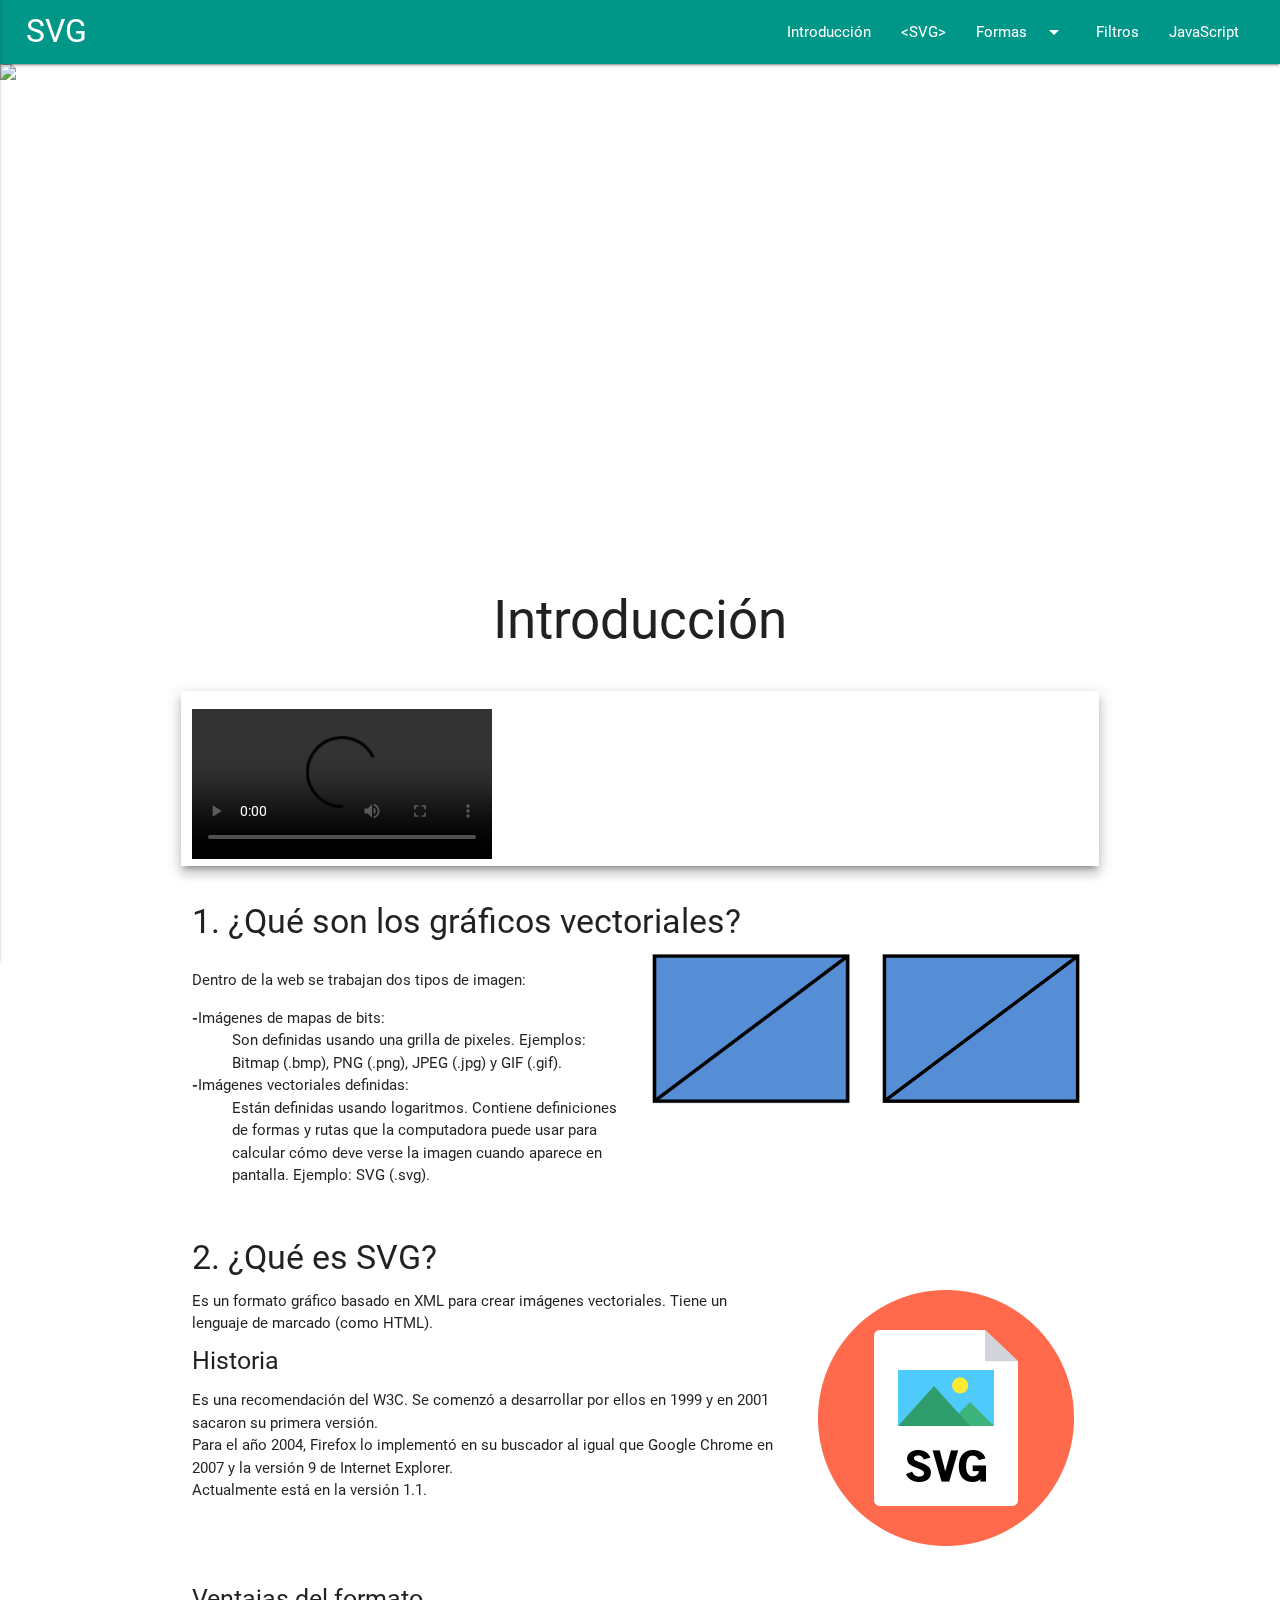
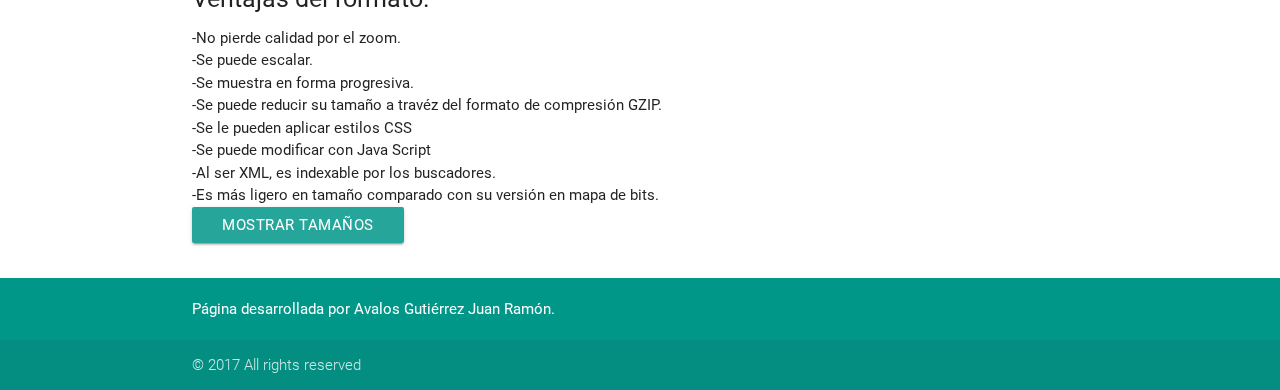
==== Templates/index.html @ 7ae0edab "[STYLE] Modified style with dropdown_navbar and added page basic_shapes" ====
<!DOCTYPE html>
<html>
  <head>
    <meta charset="utf-8"/>
    <meta http-equiv="X-UA-Compatible" content="IE=edge"/>
    <meta name="viewpiort" content="width=device-width, initial-scale=1"/>

    <title>Página de inicio</title>

    <link href="../Styles/index_style.css"  rel="stylesheet" type="text/css">
    <link href="http://fonts.googleapis.com/icon?family=Material+Icons" rel="stylesheet">
    <link type="text/css" rel="stylesheet" href="../Resources/materialize/css/materialize.min.css"  media="screen,projection"/>

    <link rel="shortcut icon" href="../Resources/svg-flat.png" type="image/png"/>
  </head>
  <body>
      <ul class="dropdown-content" id="dropdown_shapes">
        <li><a href="basic_shapes.html">Formas Básicas</a></li>
        <li class="divider"></li>
        <li><a href="path_page.html">&#60PATH&#62</a></li>
      </ul>
      <ul class="dropdown-content" id="dropdown_shapes_2">
        <li><a href="basic_shapes.html">Formas Básicas</a></li>
        <li class="divider"></li>
        <li><a href="path_page.html">&#60PATH&#62</a></li>
      </ul>
      <nav class="teal">
        <div class="nav-wrapper">
          <a href="#!" class="brand-logo" id="title_logo">SVG</a>
          <a href="#" data-activates="mobile-demo" class="button-collapse"><i class="material-icons">menu</i></a>
          <ul class="right hide-on-med-and-down" id="menu_header">
            <li><a href="index.html">Introducción</a></li>
            <li><a href="introsvg.html">&#60SVG&#62</a></li>
            <li><a class="dropdown-button" href="#!" data-activates="dropdown_shapes">Formas<i class="material-icons right">arrow_drop_down</i></a></li>
            <li><a href="collapsible.html">Filtros</a></li>
            <li><a href="mobile.html">JavaScript</a></li>
          </ul>
          <ul class="side-nav" id="mobile-demo">
            <li><a href="index.html">Introducción</a></li>
            <li><a href="introsvg.html">&#60SVG&#62</a></li>
            <li><a class="dropdown-button" href="#!" data-activates="dropdown_shapes_2">Formas<i class="material-icons right">arrow_drop_down</i></a></li>
            <li><a href="collapsible.html">Filtros</a></li>
            <li><a href="mobile.html">JavaScript</a></li>
          </ul>
        </div>
      </nav>

      <div class="parallax-container">
        <div class="parallax"><img src="../Resources/green-polygon-wallpaper.jpg"/></div>

          <div class="row container" id="row_container_top">
            <div class="col s12 m12 l12 xl12">
              <h1 class="center-align white-text"><b>Bienvenido al mundo de SVG</b></h1>
              <h4 class="center-align white-text">Scalable Vector Graphics</h4>
              <h5 class="center-align white-text">(Gráficos basados en vectores escalables)</h5>
            </div>
          </div>
      </div>

      <div class="container" id="container_top">
        <div class="row">
          <div class="col s12 m12 l12 xl12">
            <h2 class="center-align">Introducción</h2>
          </div>
        </div>
        <div class="row">
          <div class="col s12 m12 l12 xl12 z-depth-4" id="video_responsive">
            <video class="responsive-video" controls>
              <source src="../Resources/svgintroduction.mp4" type="video/mp4"/>
            </video>
          </div>
        </div>

        <div class="row">
          <div class="col s12 m12 l12 xl12">
            <h4>1. ¿Qué son los gráficos vectoriales?</h4>
          </div>
          <div class="col s12 m12 l6 xl6">
            <p>Dentro de la web se trabajan dos tipos de imagen:</p>
            <dl>
              <dt><b>-</b>Imágenes de mapas de bits: </dt>
              <dd>Son definidas usando una grilla de pixeles. Ejemplos: Bitmap (.bmp), PNG (.png), JPEG (.jpg) y GIF (.gif).</dd>
              <dt><b>-</b>Imágenes vectoriales definidas: </dt>
              <dd>Están definidas usando logaritmos. Contiene definiciones de formas y rutas que la computadora puede usar para calcular cómo deve verse la imagen cuando aparece en pantalla. Ejemplo: SVG (.svg).</dd>
            </dl>
          </div>
          <div class="col s12 m12 l6 xl6">
            <div class="row">
              <div class="col s6 m6 l6 xl6">
                  <img src="../Resources/rectangulo-azulpng.png" alt="Rectangulo azul" width="100%" id="rectangulo_png"/>
              </div>
              <div class="col s6 m6 l6 xl6">
                <img src="../Resources/rectangulo-azulsvg.png" alt="rectangulo svg" srcset="../Resources/rectangulo-azulsvg.svg" id="rectangulo_svg" width="100%"/>
              </div>
            </div>
          </div>
        </div>
        <div class="row">
          <div class="col s12 m12 l12 xl12">
            <h4>2. ¿Qué es SVG?</h4>
          </div>
          <div class="col s12 m12 l4 push-l8 xl4 push-xl8 center-align">
            <img src="../Resources/svg-flat.png" alt="signo de svg" height="100%"/>
          </div>
          <div class="col s12 m12 l8 pull-l4 xl8 pull-xl4">
            Es un formato gráfico basado en XML para crear imágenes vectoriales. Tiene un lenguaje de marcado (como HTML).<br/>
            <h5>Historia</h5>
            <p>Es una recomendación del W3C. Se comenzó a desarrollar por ellos en 1999 y en 2001 sacaron su primera versión.<br/>
            Para el año 2004, Firefox lo implementó en su buscador al igual que Google Chrome en 2007 y la versión 9 de Internet Explorer.<br/>
            Actualmente está en la versión 1.1.</p>
          </div>
        </div>
        <div class="row">
          <div class="col s12 m12 l12 xl12">
            <h5>Ventajas del formato.</h5>
            <ul>
                <li>-No pierde calidad por el zoom.</li>
                <li>-Se puede escalar.</li>
                <li>-Se muestra en forma progresiva.</li>
                <li>-Se puede reducir su tamaño a travéz del formato de compresión GZIP.</li>
                <li>-Se le pueden aplicar estilos CSS</li>
                <li>-Se puede modificar con Java Script</li>
                <li>-Al ser XML, es indexable por los buscadores.</li>
                <li>-Es más ligero en tamaño comparado con su versión en mapa de bits. <br/><button class="waves-effect waves-light btn" id="boton_mostrar">Mostrar tamaños</button></li>
            </ul>
          </div>
        </div>
      </div>

      <footer class="page-footer teal">
          <div class="container">
            <div class="row">
              <div class="col l12 s12">
                <span class="white-text" id="pie">Página desarrollada por Avalos Gutiérrez Juan Ramón.</span>
              </div>
            </div>
          </div>
          <div class="footer-copyright">
            <div class="container">
              © 2017 All rights reserved
            </div>
          </div>
      </footer>

    <script type="text/javascript" src="../Resources/jquery/dist/jquery.min.js"></script>
    <script type="text/javascript" src="../Resources/materialize/js/materialize.min.js"></script>

    <script type="text/javascript" src="../Resources/normalevents.js"></script>
  </body>
</html>
---- Styles/index_style.css ----
#row_container_top{
  padding-top:3%;
  padding-bottom:2%;
  margin-top:7%;
}
 #menu_header{
  padding-right:2%;
}
#title_logo{
  padding-left:2%;
}
#video_responsive{
  padding-top:2%;
}
.namespaces_example{
  text-indent: 2em;
}
.namespace_definition{
  text-align: justify;
}
blockquote{
  border-left-color:rgb(77,182,172);
}
.prefijos, #secret_part{
  opacity:0;
}
.ventaja-desventaja{
  padding:2%;
}
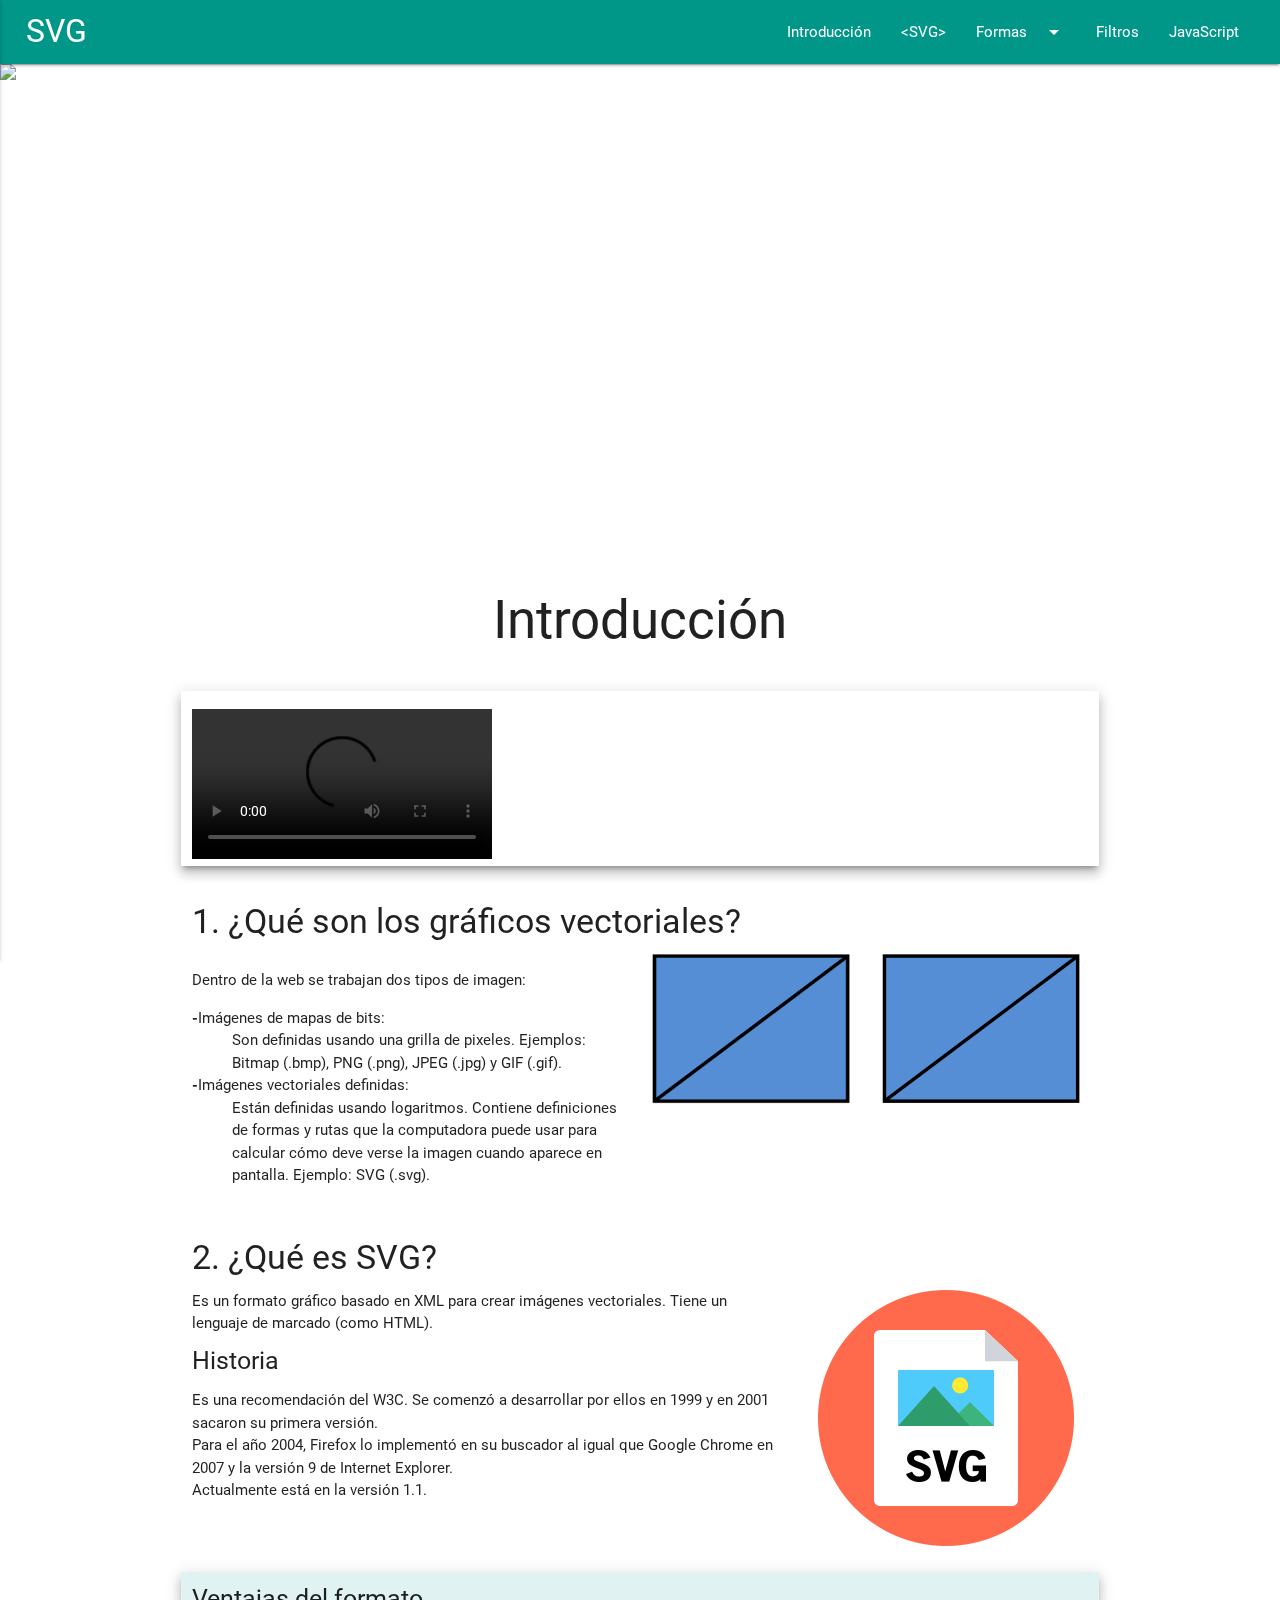
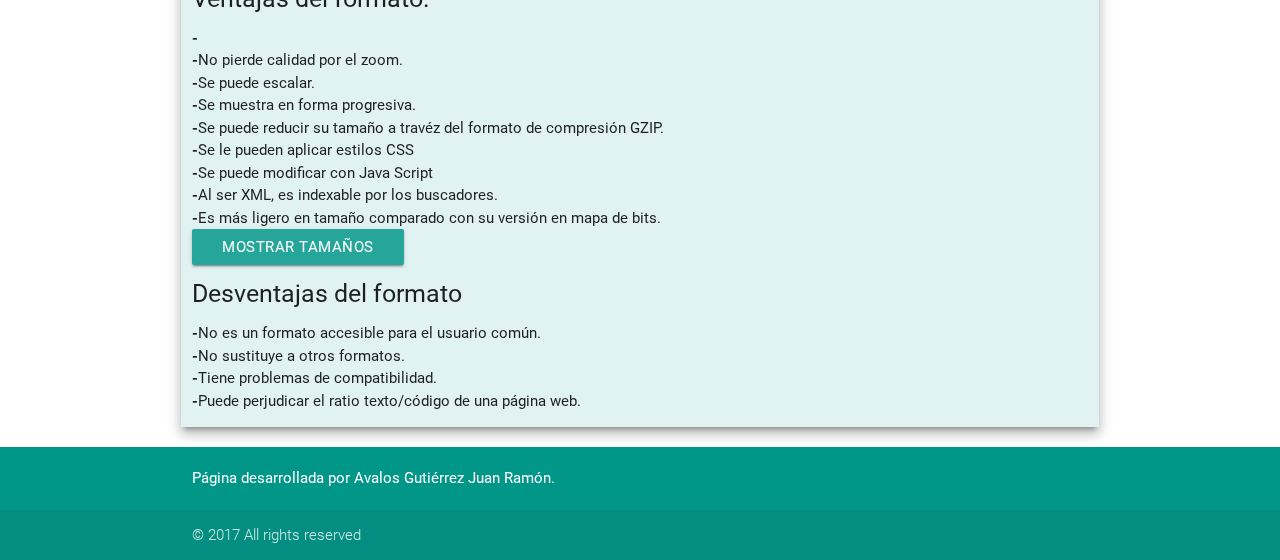
==== commit 98320301: "[FEAT] Created the first basic shape of the page and modified some parts of the style" ====
--- a/Templates/index.html
+++ b/Templates/index.html
@@ -111,17 +111,24 @@
           </div>
         </div>
         <div class="row">
-          <div class="col s12 m12 l12 xl12">
+          <div class="col s12 m12 l12 xl112 z-depth-4 ventaja-desventaja #e0f2f1 teal lighten-5">
             <h5>Ventajas del formato.</h5>
+            <ul><li><b>-</b></li>
+                <li><b>-</b>No pierde calidad por el zoom.</li>
+                <li><b>-</b>Se puede escalar.</li>
+                <li><b>-</b>Se muestra en forma progresiva.</li>
+                <li><b>-</b>Se puede reducir su tamaño a travéz del formato de compresión GZIP.</li>
+                <li><b>-</b>Se le pueden aplicar estilos CSS</li>
+                <li><b>-</b>Se puede modificar con Java Script</li>
+                <li><b>-</b>Al ser XML, es indexable por los buscadores.</li>
+                <li><b>-</b>Es más ligero en tamaño comparado con su versión en mapa de bits. <br/><button class="waves-effect waves-light btn" id="boton_mostrar">Mostrar tamaños</button></li>
+            </ul>
+            <h5>Desventajas del formato</h5>
             <ul>
-                <li>-No pierde calidad por el zoom.</li>
-                <li>-Se puede escalar.</li>
-                <li>-Se muestra en forma progresiva.</li>
-                <li>-Se puede reducir su tamaño a travéz del formato de compresión GZIP.</li>
-                <li>-Se le pueden aplicar estilos CSS</li>
-                <li>-Se puede modificar con Java Script</li>
-                <li>-Al ser XML, es indexable por los buscadores.</li>
-                <li>-Es más ligero en tamaño comparado con su versión en mapa de bits. <br/><button class="waves-effect waves-light btn" id="boton_mostrar">Mostrar tamaños</button></li>
+              <li><b>-</b>No es un formato accesible para el usuario común.</li>
+              <li><b>-</b>No sustituye a otros formatos.</li>
+              <li><b>-</b>Tiene problemas de compatibilidad.</li>
+              <li><b>-</b>Puede perjudicar el ratio texto/código de una página web.</li>
             </ul>
           </div>
         </div>
--- a/Styles/index_style.css
+++ b/Styles/index_style.css
@@ -12,7 +12,7 @@
 #video_responsive{
   padding-top:2%;
 }
-.namespaces_example{
+.namespaces_example, .shapes_indent{
   text-indent: 2em;
 }
 .namespace_definition{
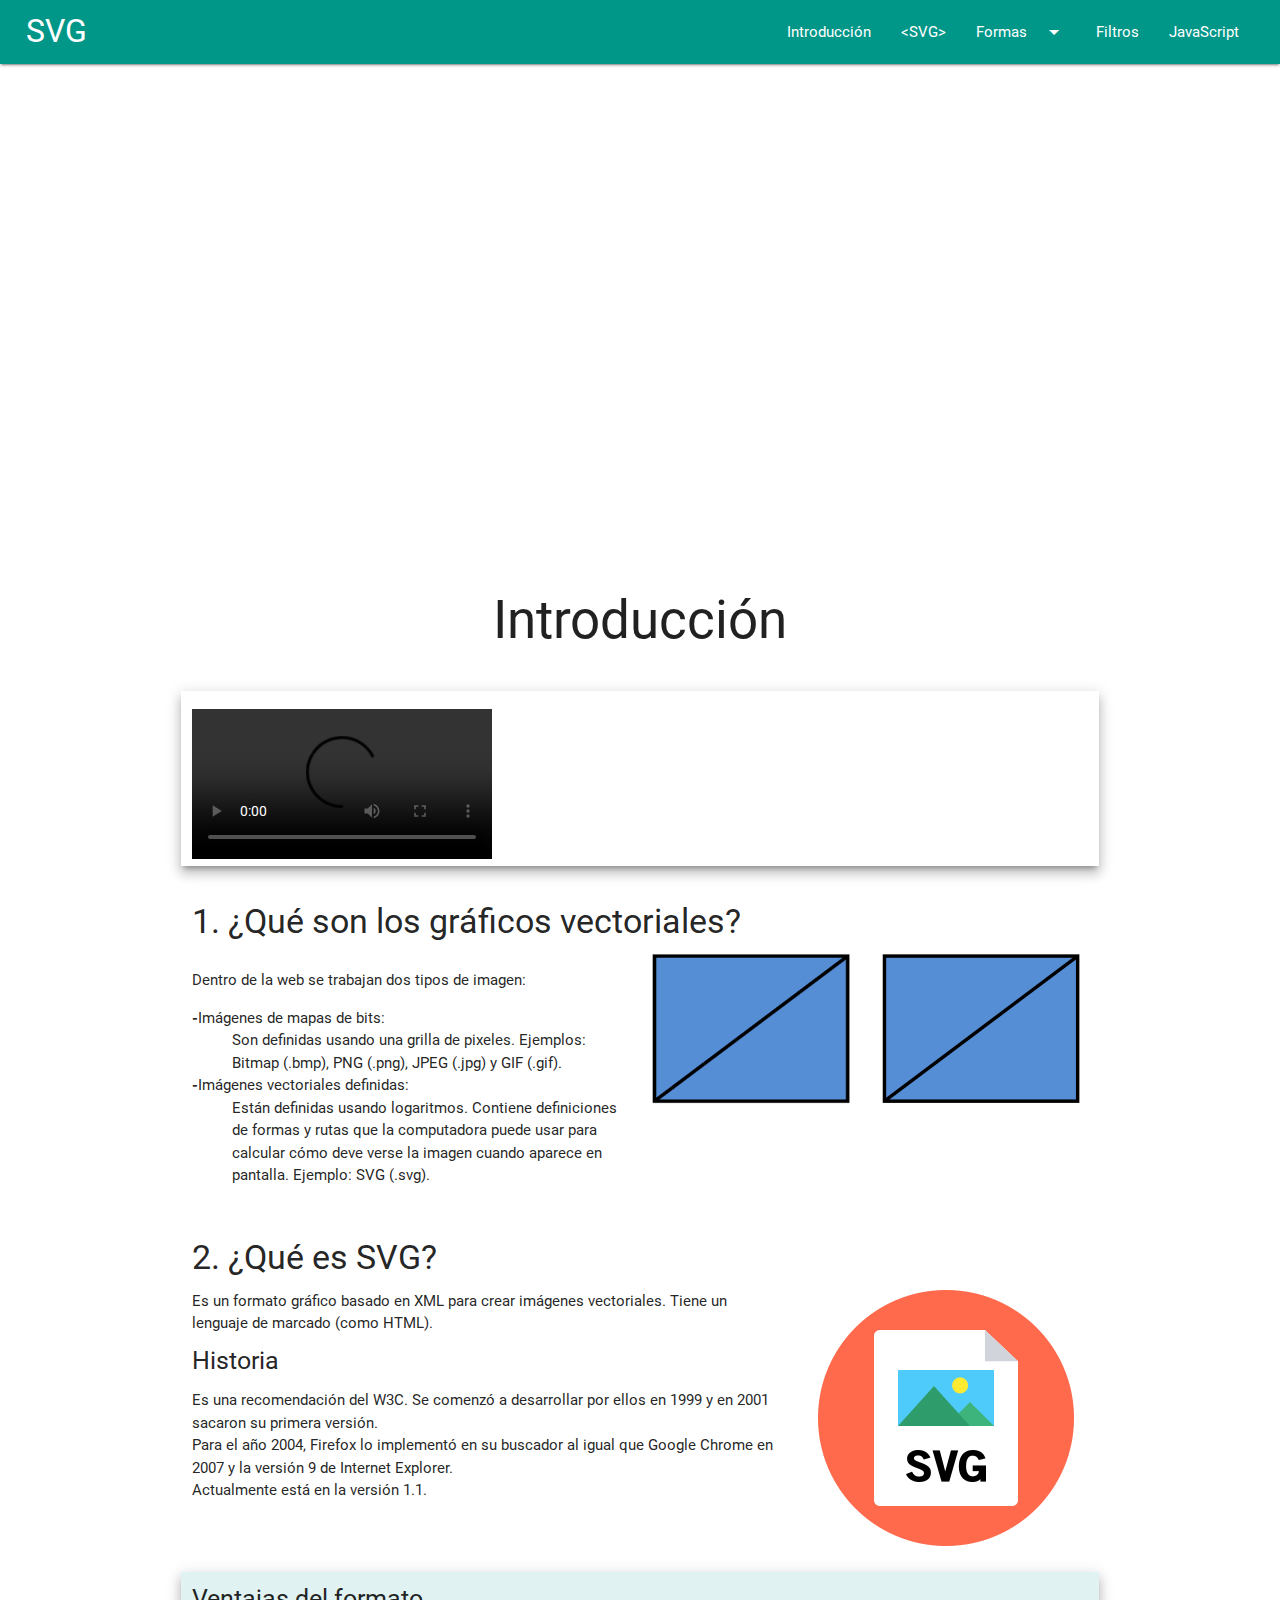
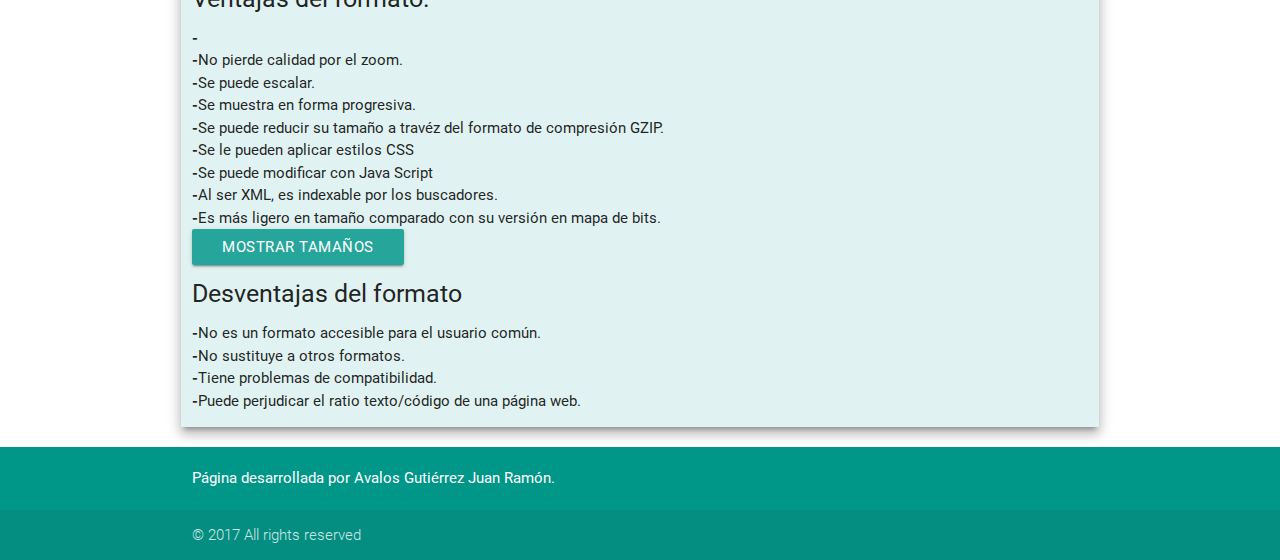
==== commit 64abbe32: "[FIX] Modified part of the examples' js" ====
--- a/Templates/index.html
+++ b/Templates/index.html
@@ -46,7 +46,7 @@
       </nav>
 
       <div class="parallax-container">
-        <div class="parallax"><img src="../Resources/green-polygon-wallpaper.jpg"/></div>
+        <div class="parallax"><img src="../Resources/Green-polygon-wallpaper.jpg"/></div>
 
           <div class="row container" id="row_container_top">
             <div class="col s12 m12 l12 xl12">
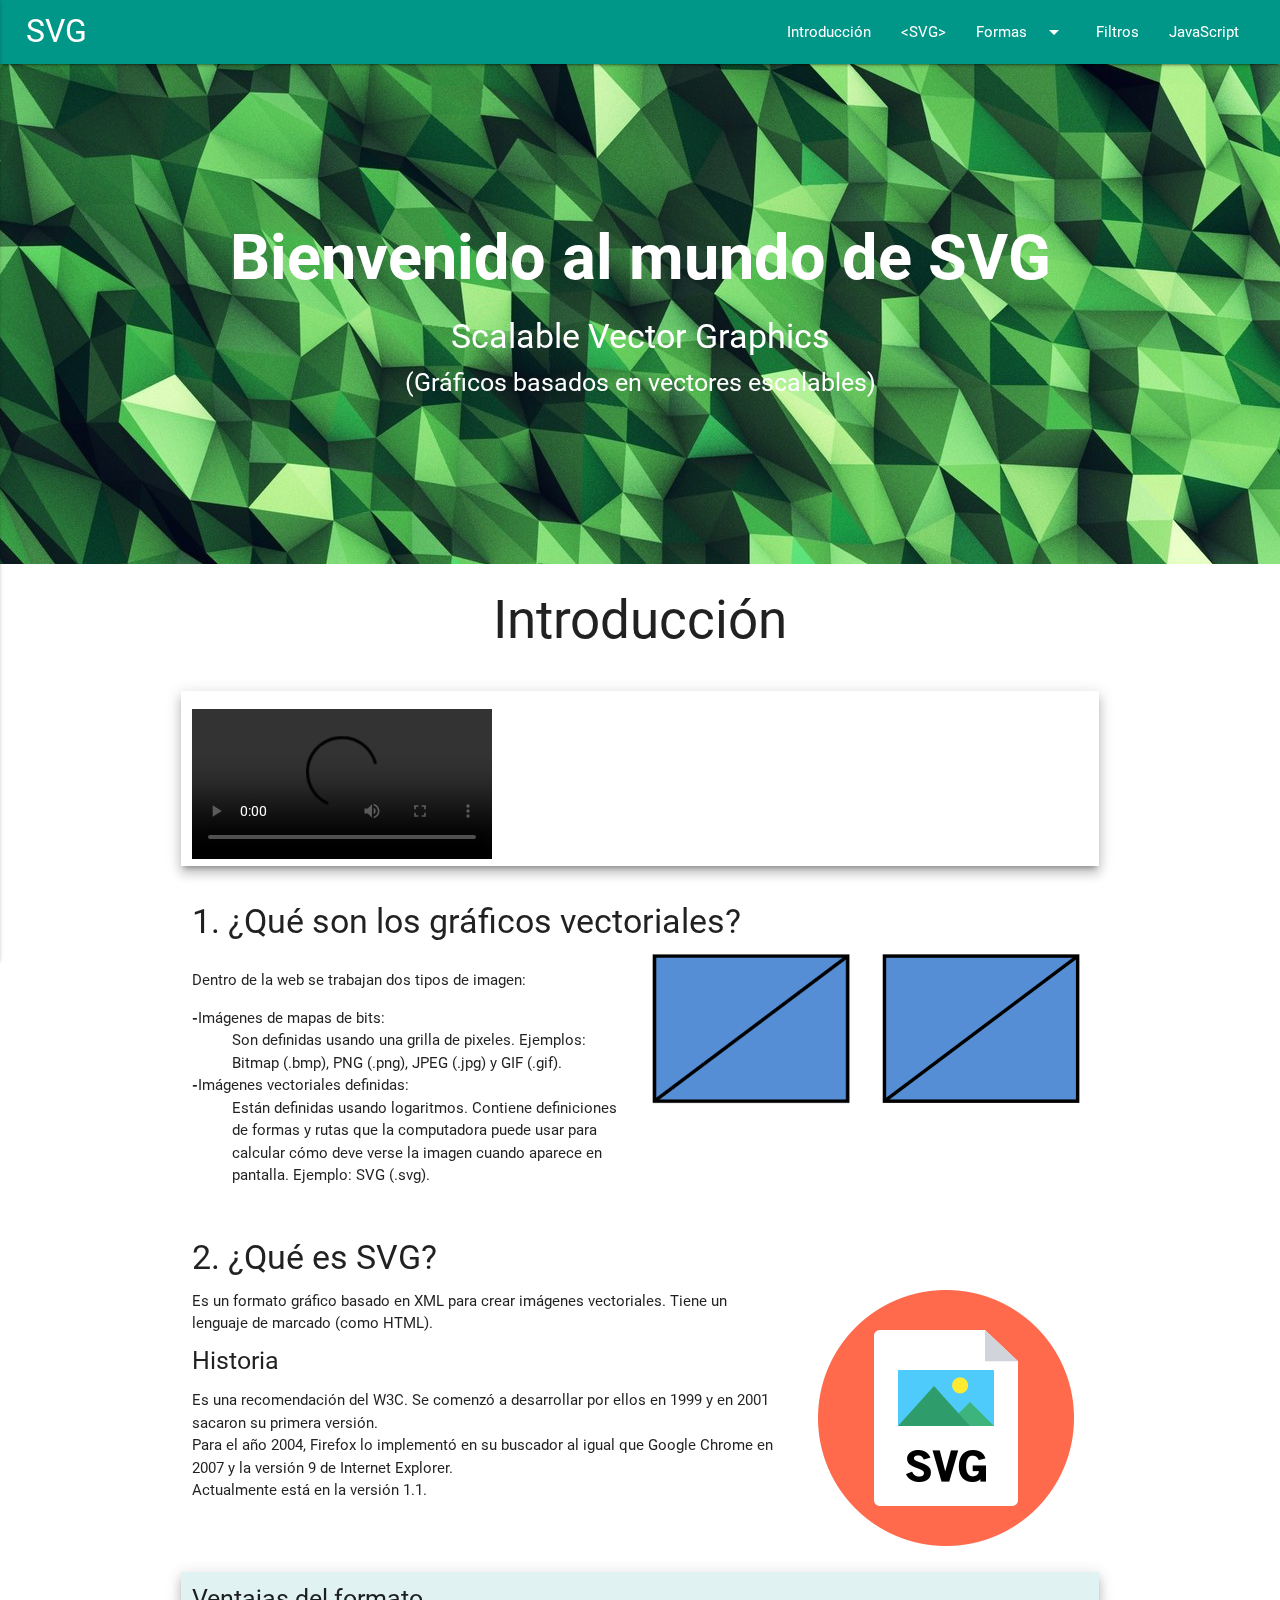
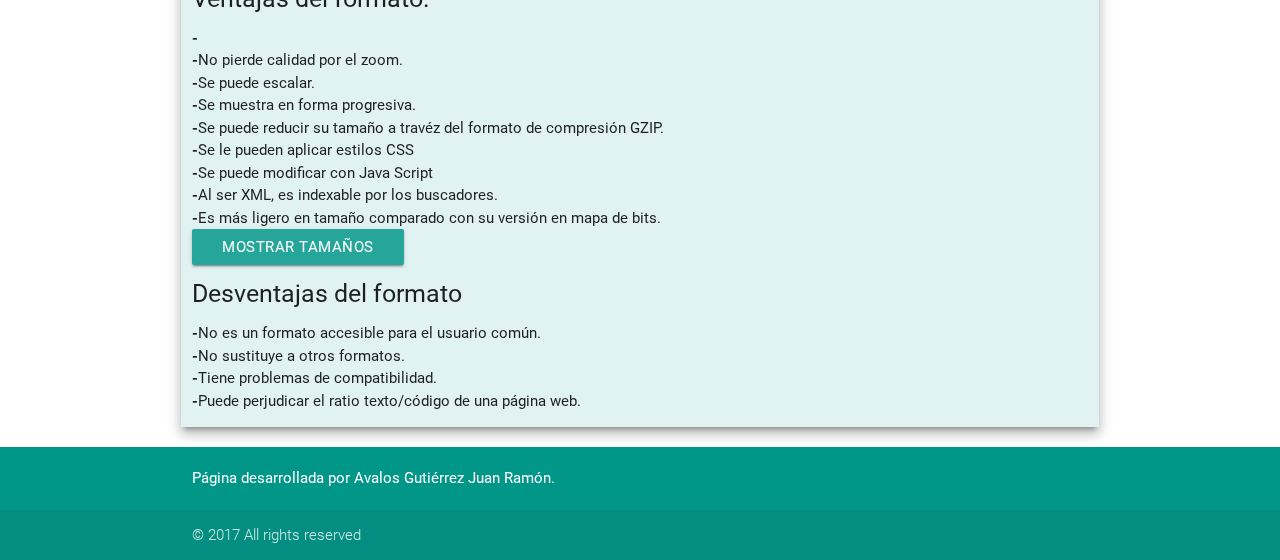
==== commit eeee84ad: "[FIX] Added curveto part in path_page.html and fixed some parts of the another pages" ====
--- a/Templates/index.html
+++ b/Templates/index.html
@@ -17,12 +17,12 @@
       <ul class="dropdown-content" id="dropdown_shapes">
         <li><a href="basic_shapes.html">Formas Básicas</a></li>
         <li class="divider"></li>
-        <li><a href="path_page.html">&#60PATH&#62</a></li>
+        <li><a href="path_page.html">&#60;PATH&#62;</a></li>
       </ul>
       <ul class="dropdown-content" id="dropdown_shapes_2">
         <li><a href="basic_shapes.html">Formas Básicas</a></li>
         <li class="divider"></li>
-        <li><a href="path_page.html">&#60PATH&#62</a></li>
+        <li><a href="path_page.html">&#60;PATH&#62;</a></li>
       </ul>
       <nav class="teal">
         <div class="nav-wrapper">
@@ -30,14 +30,14 @@
           <a href="#" data-activates="mobile-demo" class="button-collapse"><i class="material-icons">menu</i></a>
           <ul class="right hide-on-med-and-down" id="menu_header">
             <li><a href="index.html">Introducción</a></li>
-            <li><a href="introsvg.html">&#60SVG&#62</a></li>
+            <li><a href="introsvg.html">&#60;SVG&#62;</a></li>
             <li><a class="dropdown-button" href="#!" data-activates="dropdown_shapes">Formas<i class="material-icons right">arrow_drop_down</i></a></li>
             <li><a href="collapsible.html">Filtros</a></li>
             <li><a href="mobile.html">JavaScript</a></li>
           </ul>
           <ul class="side-nav" id="mobile-demo">
             <li><a href="index.html">Introducción</a></li>
-            <li><a href="introsvg.html">&#60SVG&#62</a></li>
+            <li><a href="introsvg.html">&#60;SVG&#62;</a></li>
             <li><a class="dropdown-button" href="#!" data-activates="dropdown_shapes_2">Formas<i class="material-icons right">arrow_drop_down</i></a></li>
             <li><a href="collapsible.html">Filtros</a></li>
             <li><a href="mobile.html">JavaScript</a></li>
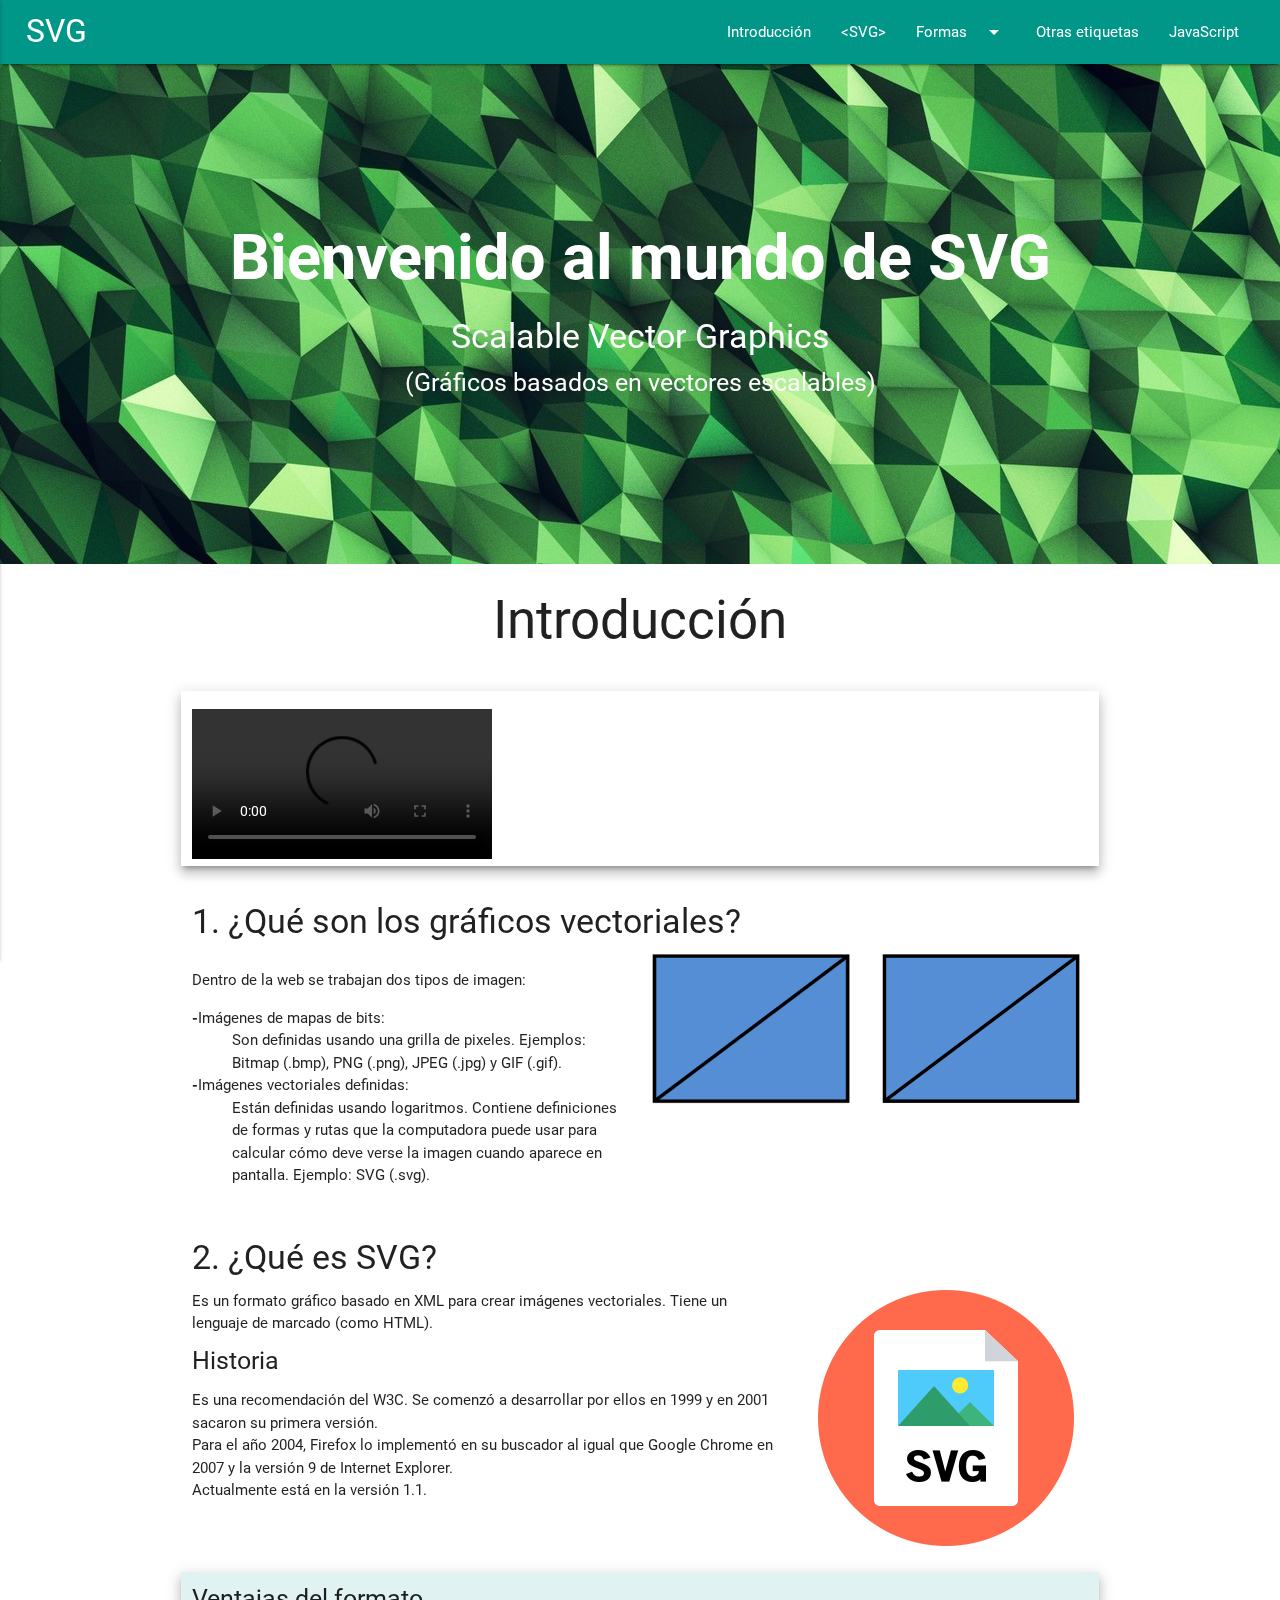
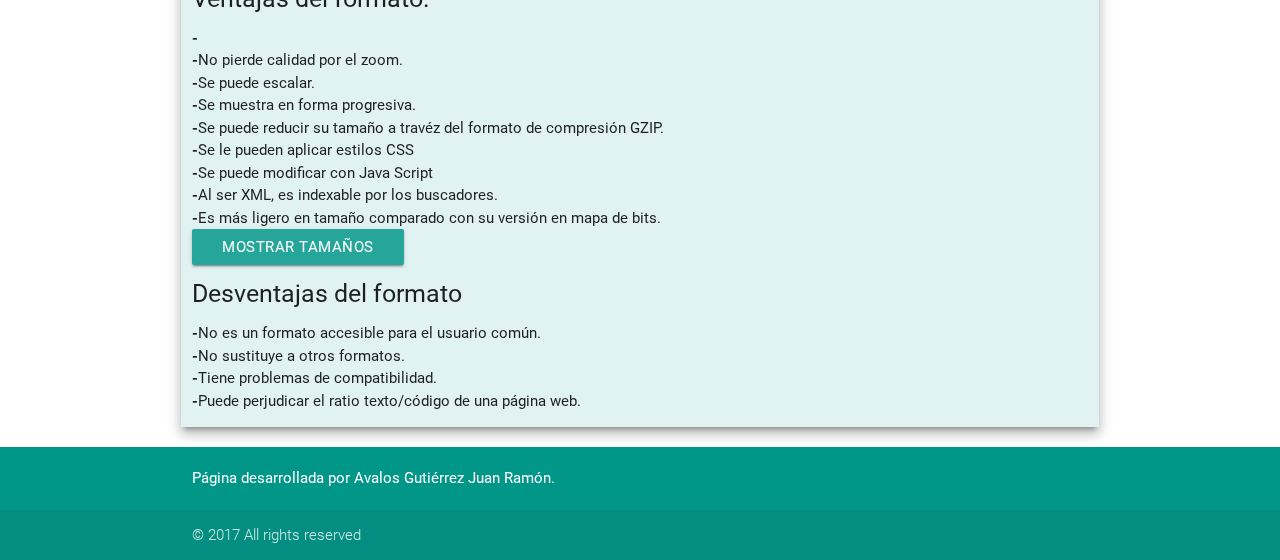
==== commit a1bc5161: "[FEAT] Created page pther_tags.html where there were created part of style and text tags" ====
--- a/Templates/index.html
+++ b/Templates/index.html
@@ -32,14 +32,15 @@
             <li><a href="index.html">Introducción</a></li>
             <li><a href="introsvg.html">&#60;SVG&#62;</a></li>
             <li><a class="dropdown-button" href="#!" data-activates="dropdown_shapes">Formas<i class="material-icons right">arrow_drop_down</i></a></li>
-            <li><a href="collapsible.html">Filtros</a></li>
+            <li><a href="other_tags.html">Otras etiquetas</a></li>
             <li><a href="mobile.html">JavaScript</a></li>
           </ul>
           <ul class="side-nav" id="mobile-demo">
+            <li><h2 class="center-align teal-text">SVG</h2></li>
             <li><a href="index.html">Introducción</a></li>
             <li><a href="introsvg.html">&#60;SVG&#62;</a></li>
             <li><a class="dropdown-button" href="#!" data-activates="dropdown_shapes_2">Formas<i class="material-icons right">arrow_drop_down</i></a></li>
-            <li><a href="collapsible.html">Filtros</a></li>
+            <li><a href="other_tags.html">Otras etiquetas</a></li>
             <li><a href="mobile.html">JavaScript</a></li>
           </ul>
         </div>
--- a/Styles/index_style.css
+++ b/Styles/index_style.css
@@ -21,7 +21,7 @@
 blockquote{
   border-left-color:rgb(77,182,172);
 }
-.prefijos, #secret_part{
+.prefijos, #secret_part, #axis{
   opacity:0;
 }
 .ventaja-desventaja{
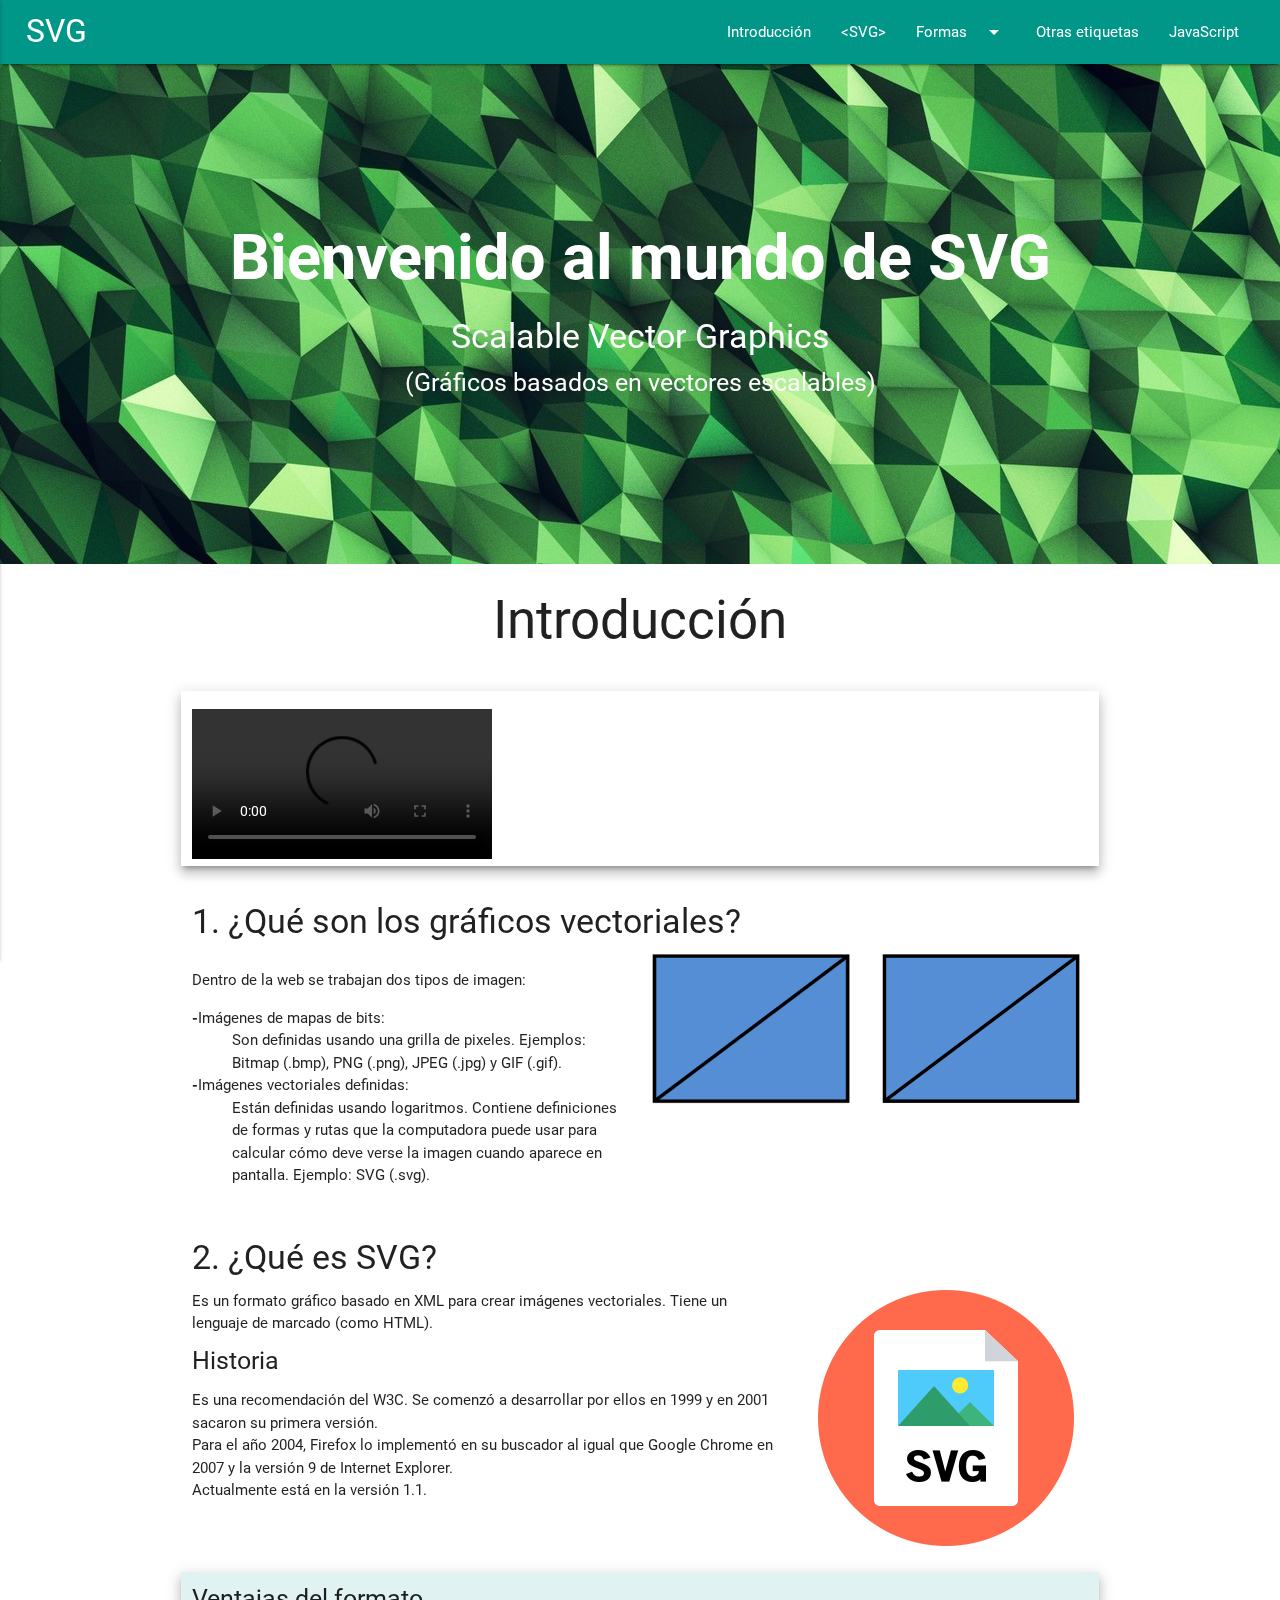
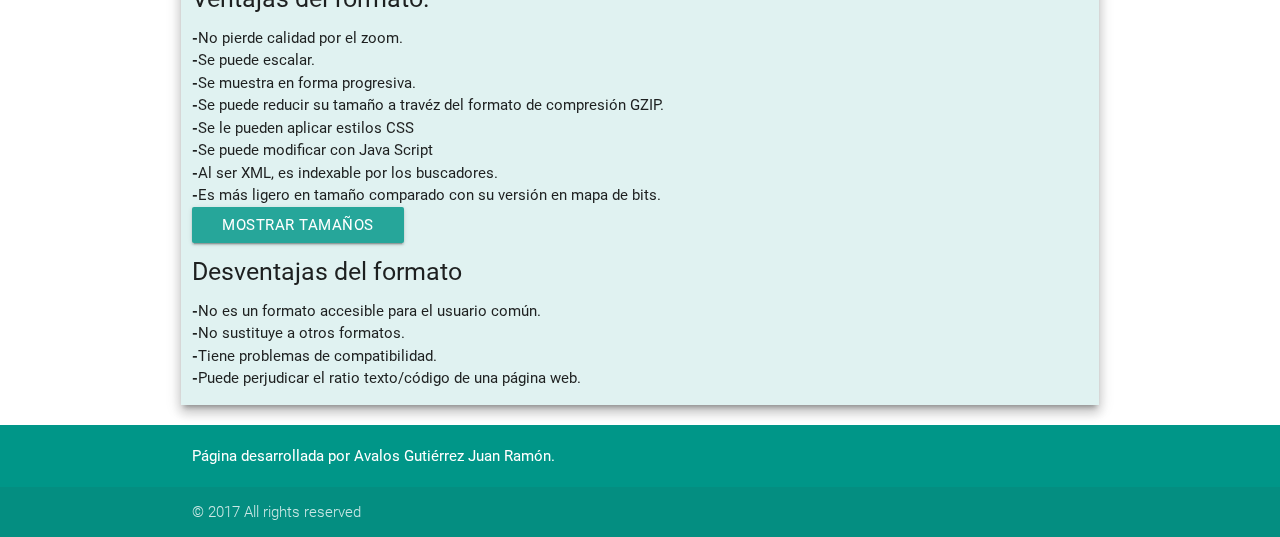
==== commit ee896f08: "[FIX] Created part of image tag in othe_tags.html" ====
--- a/Templates/index.html
+++ b/Templates/index.html
@@ -114,7 +114,7 @@
         <div class="row">
           <div class="col s12 m12 l12 xl112 z-depth-4 ventaja-desventaja #e0f2f1 teal lighten-5">
             <h5>Ventajas del formato.</h5>
-            <ul><li><b>-</b></li>
+            <ul>
                 <li><b>-</b>No pierde calidad por el zoom.</li>
                 <li><b>-</b>Se puede escalar.</li>
                 <li><b>-</b>Se muestra en forma progresiva.</li>
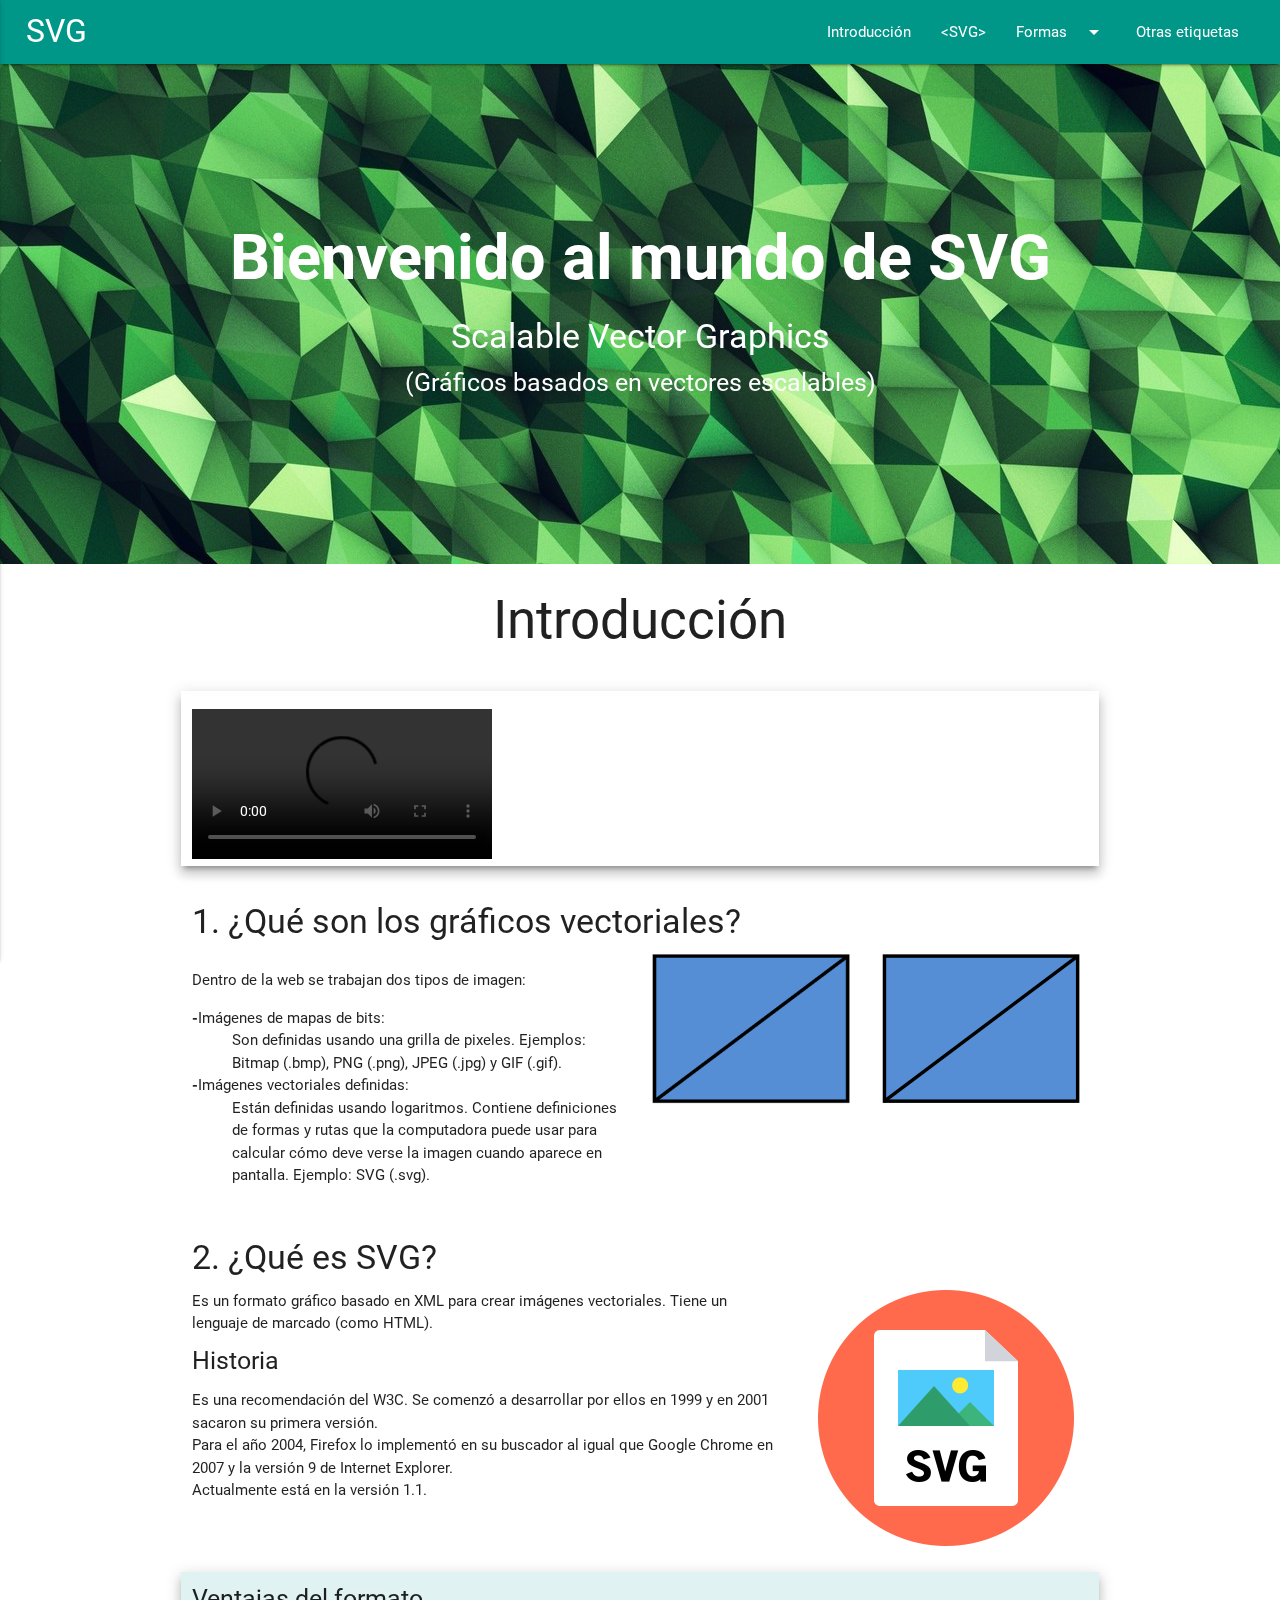
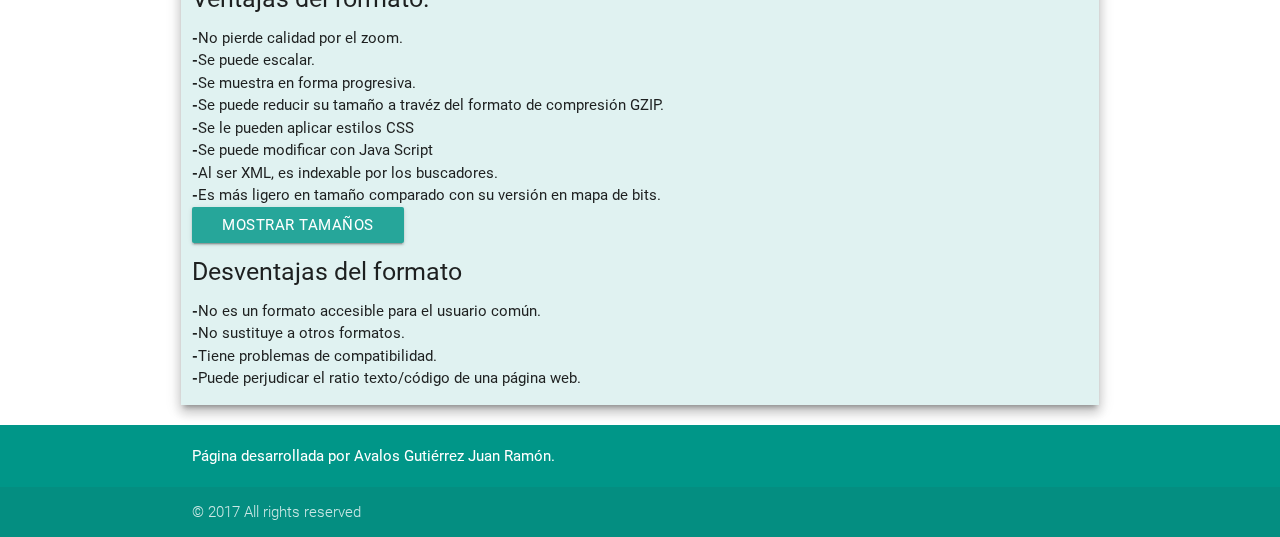
==== commit 25b8eb3d: "[FIX] Aded last part op other_tags.html and maybe finished the proyect until now" ====
--- a/Templates/index.html
+++ b/Templates/index.html
@@ -33,7 +33,6 @@
             <li><a href="introsvg.html">&#60;SVG&#62;</a></li>
             <li><a class="dropdown-button" href="#!" data-activates="dropdown_shapes">Formas<i class="material-icons right">arrow_drop_down</i></a></li>
             <li><a href="other_tags.html">Otras etiquetas</a></li>
-            <li><a href="mobile.html">JavaScript</a></li>
           </ul>
           <ul class="side-nav" id="mobile-demo">
             <li><h2 class="center-align teal-text">SVG</h2></li>
@@ -41,7 +40,6 @@
             <li><a href="introsvg.html">&#60;SVG&#62;</a></li>
             <li><a class="dropdown-button" href="#!" data-activates="dropdown_shapes_2">Formas<i class="material-icons right">arrow_drop_down</i></a></li>
             <li><a href="other_tags.html">Otras etiquetas</a></li>
-            <li><a href="mobile.html">JavaScript</a></li>
           </ul>
         </div>
       </nav>
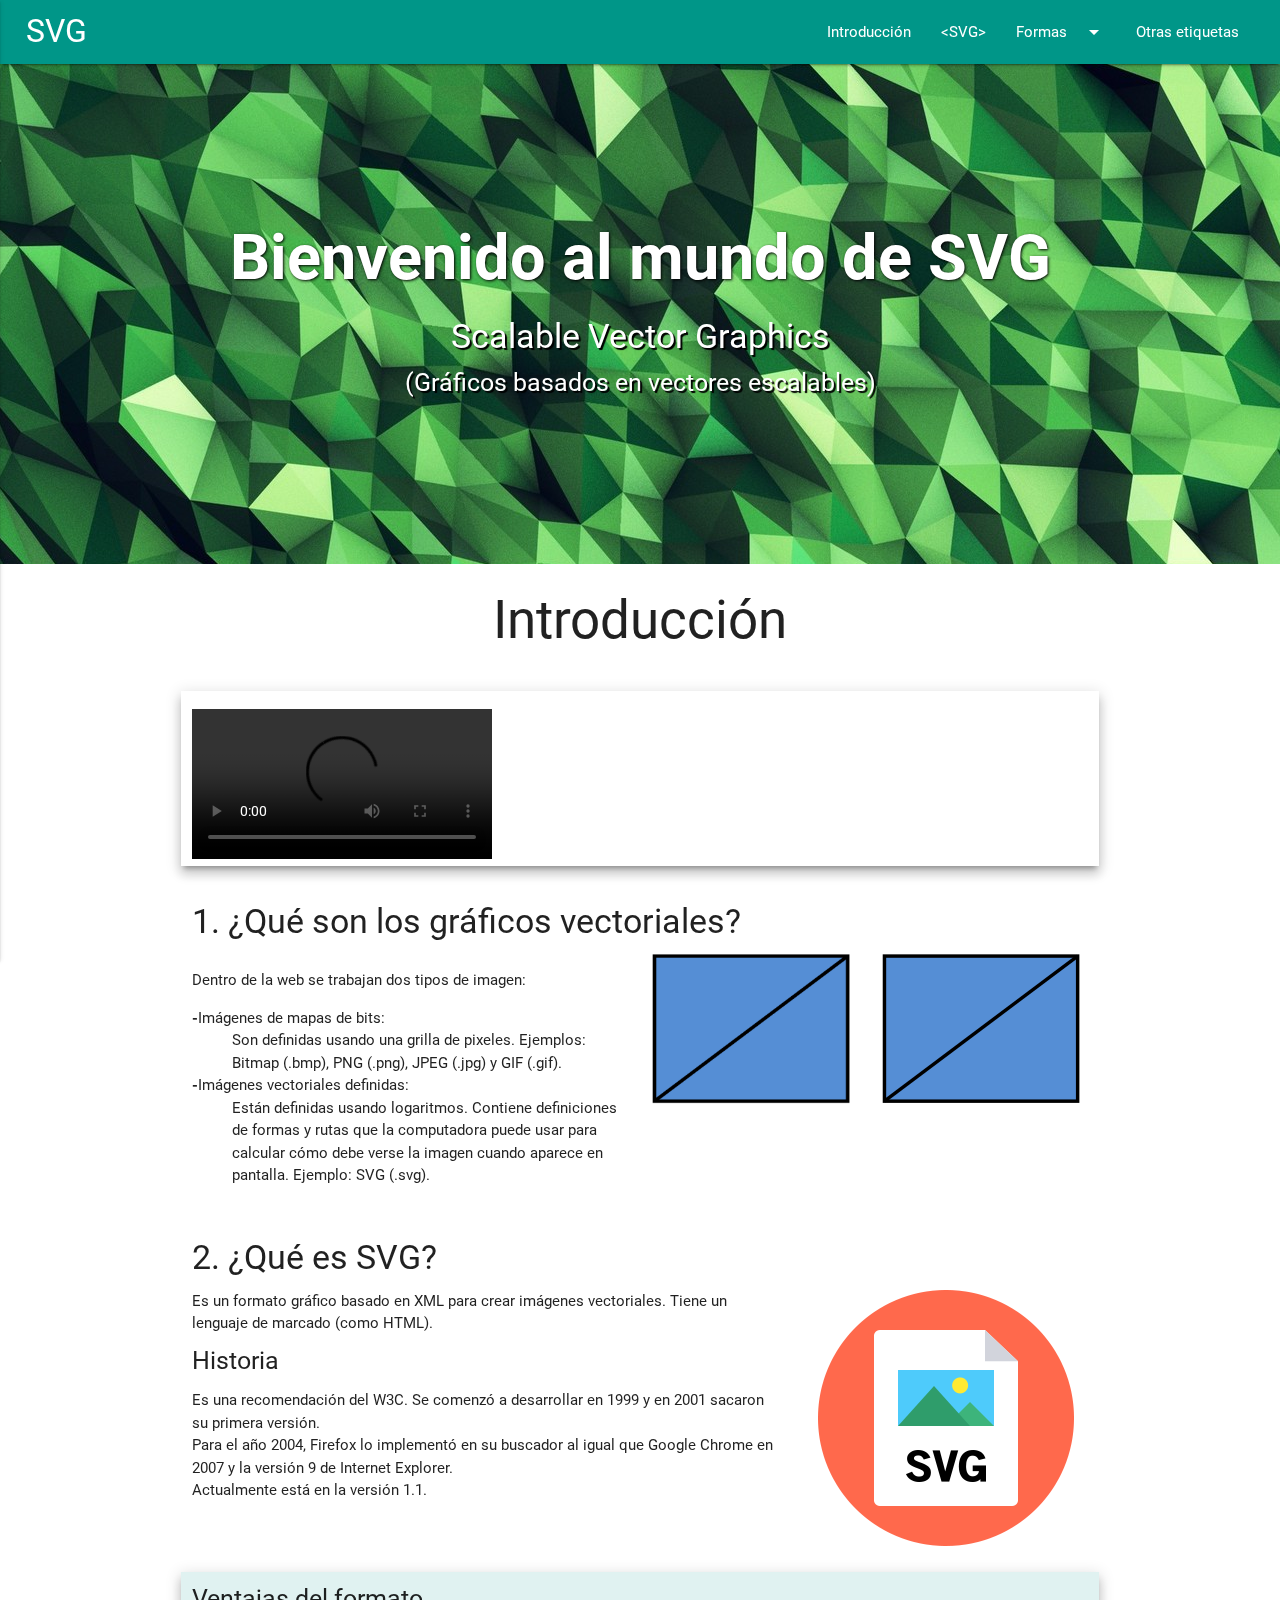
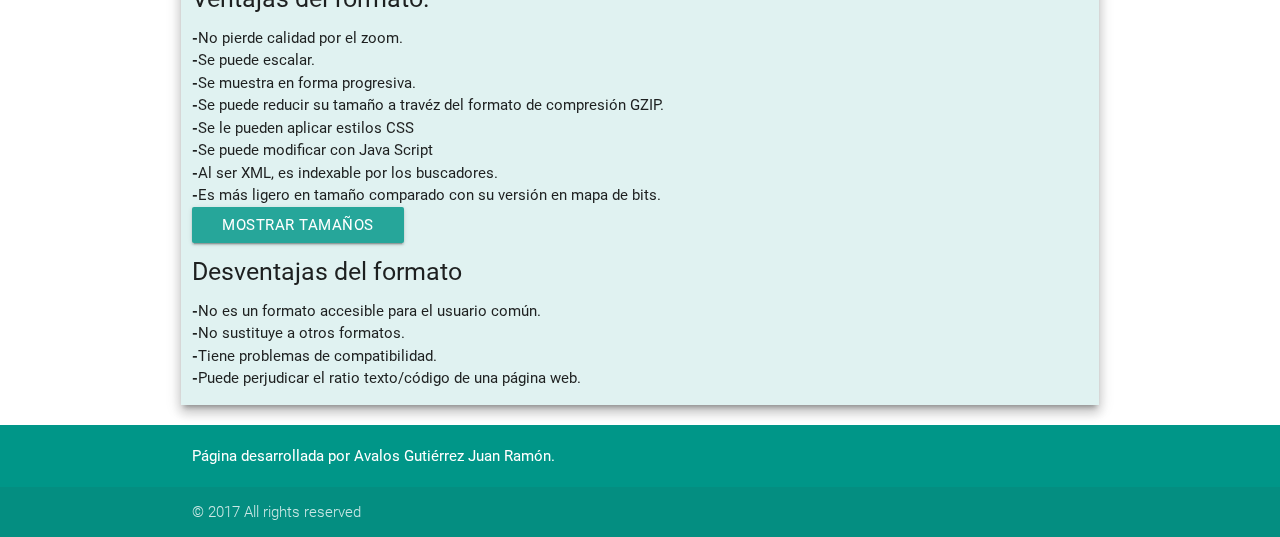
==== commit fc95d53b: "[FEAT] & [FIX] modified style and part of other_tags.html page and added example of the use of event" ====
--- a/Templates/index.html
+++ b/Templates/index.html
@@ -49,9 +49,9 @@
 
           <div class="row container" id="row_container_top">
             <div class="col s12 m12 l12 xl12">
-              <h1 class="center-align white-text"><b>Bienvenido al mundo de SVG</b></h1>
-              <h4 class="center-align white-text">Scalable Vector Graphics</h4>
-              <h5 class="center-align white-text">(Gráficos basados en vectores escalables)</h5>
+              <h1 class="center-align white-text" id="titulo1"><b>Bienvenido al mundo de SVG</b></h1>
+              <h4 class="center-align white-text titulo">Scalable Vector Graphics</h4>
+              <h5 class="center-align white-text titulo">(Gráficos basados en vectores escalables)</h5>
             </div>
           </div>
       </div>
@@ -80,7 +80,7 @@
               <dt><b>-</b>Imágenes de mapas de bits: </dt>
               <dd>Son definidas usando una grilla de pixeles. Ejemplos: Bitmap (.bmp), PNG (.png), JPEG (.jpg) y GIF (.gif).</dd>
               <dt><b>-</b>Imágenes vectoriales definidas: </dt>
-              <dd>Están definidas usando logaritmos. Contiene definiciones de formas y rutas que la computadora puede usar para calcular cómo deve verse la imagen cuando aparece en pantalla. Ejemplo: SVG (.svg).</dd>
+              <dd>Están definidas usando logaritmos. Contiene definiciones de formas y rutas que la computadora puede usar para calcular cómo debe verse la imagen cuando aparece en pantalla. Ejemplo: SVG (.svg).</dd>
             </dl>
           </div>
           <div class="col s12 m12 l6 xl6">
@@ -89,7 +89,7 @@
                   <img src="../Resources/rectangulo-azulpng.png" alt="Rectangulo azul" width="100%" id="rectangulo_png"/>
               </div>
               <div class="col s6 m6 l6 xl6">
-                <img src="../Resources/rectangulo-azulsvg.png" alt="rectangulo svg" srcset="../Resources/rectangulo-azulsvg.svg" id="rectangulo_svg" width="100%"/>
+                <img src="../Resources/rectangulo-azulpng.png" alt="rectangulo svg" srcset="../Resources/rectangulo-azulsvg.svg" id="rectangulo_svg" width="100%"/>
               </div>
             </div>
           </div>
@@ -104,7 +104,7 @@
           <div class="col s12 m12 l8 pull-l4 xl8 pull-xl4">
             Es un formato gráfico basado en XML para crear imágenes vectoriales. Tiene un lenguaje de marcado (como HTML).<br/>
             <h5>Historia</h5>
-            <p>Es una recomendación del W3C. Se comenzó a desarrollar por ellos en 1999 y en 2001 sacaron su primera versión.<br/>
+            <p>Es una recomendación del W3C. Se comenzó a desarrollar en 1999 y en 2001 sacaron su primera versión.<br/>
             Para el año 2004, Firefox lo implementó en su buscador al igual que Google Chrome en 2007 y la versión 9 de Internet Explorer.<br/>
             Actualmente está en la versión 1.1.</p>
           </div>
--- a/Styles/index_style.css
+++ b/Styles/index_style.css
@@ -27,3 +27,9 @@
 .ventaja-desventaja{
   padding:2%;
 }
+#titulo1{
+  text-shadow: 1px 1px 3px black;
+}
+.titulo{
+  text-shadow: 2px 2px 1px black;
+}
